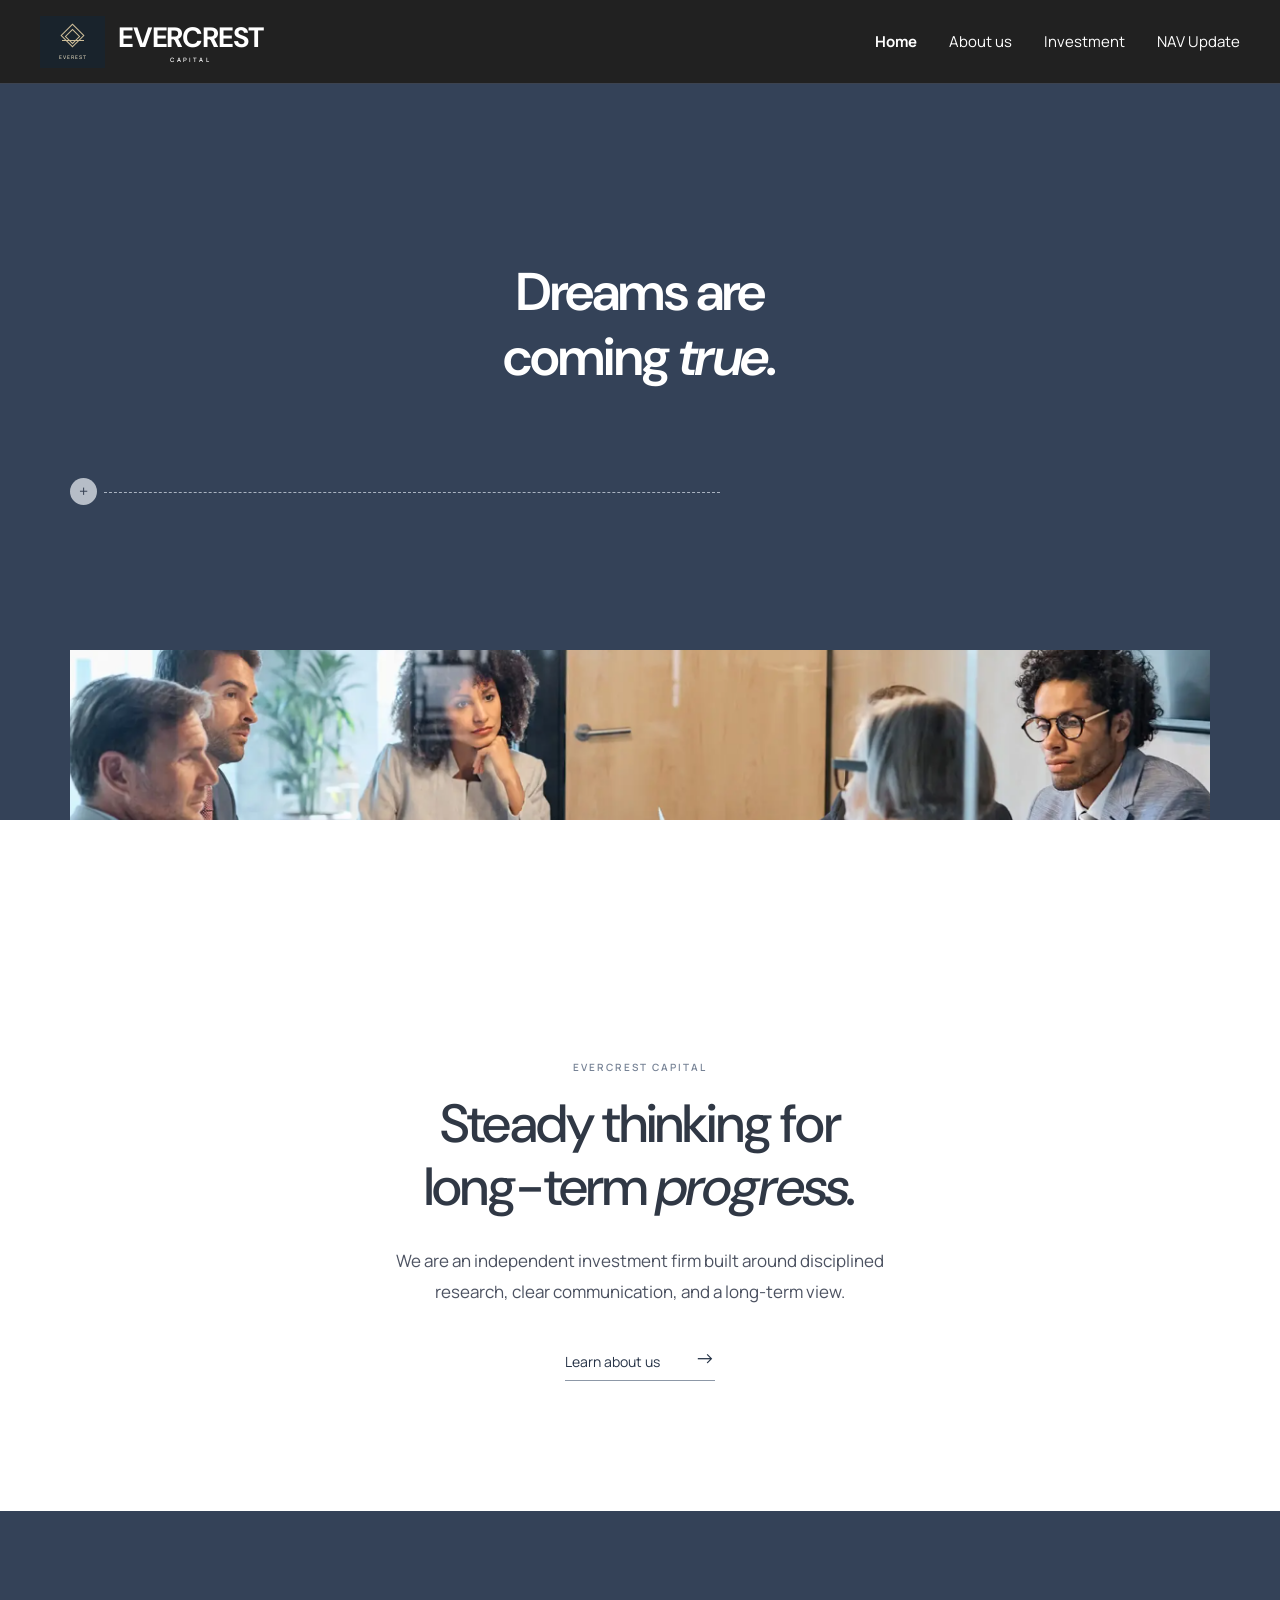
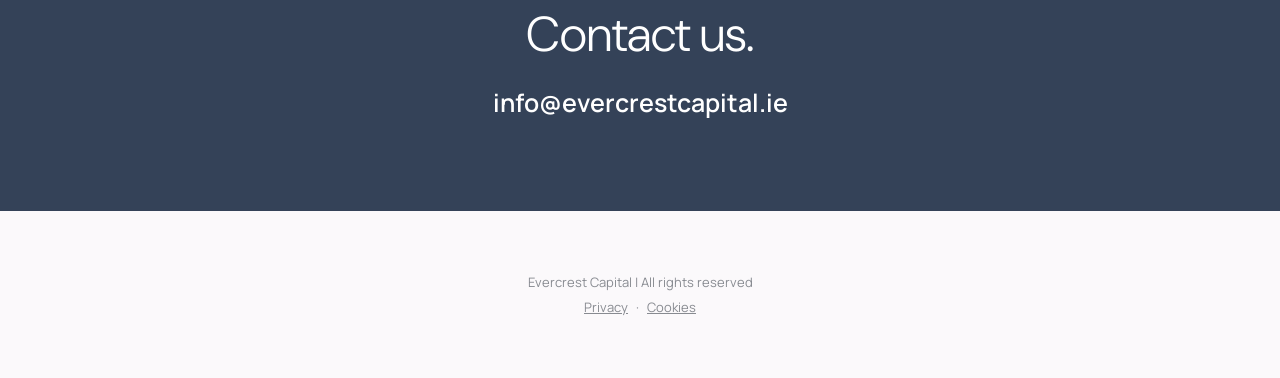
==== index.html @ 9e19ba8c "Add files via upload" ====
<!doctype html><html lang="en"><head><meta charset="utf-8"><meta name="viewport" content="width=device-width,initial-scale=1"><title>Evercrest Capital</title><link rel="preconnect" href="https://fonts.googleapis.com"><link rel="preconnect" href="https://fonts.gstatic.com" crossorigin><link href="https://fonts.googleapis.com/css2?family=DM+Sans:wght@400;500;600;700&family=Manrope:wght@300;400;500;600;700&display=swap" rel="stylesheet"><link rel="stylesheet" href="styles.css"></head><body class="home-page"><header class="site-header"><a class="wordmark" href="index.html" aria-label="Evercrest Capital home"><span class="mark"><i></i><b></b></span><span>EVERCREST<small>CAPITAL</small></span></a><button class="menu-button" aria-label="Open navigation" aria-expanded="false"><span></span><span></span></button><nav class="main-nav"><a class="active" href="index.html">Home</a><a href="about.html">About us</a><a href="investment.html">Investment</a><button type="button" class="nav-update">NAV Update</button></nav></header><main><section class="home-hero"><div class="hero-inner"><h1 class="reveal">Dreams are<br>coming <em>true.</em></h1><div class="signal reveal delay-1"><span>+</span><i></i></div><figure class="hero-image reveal delay-2"><img src="meeting-room.png" alt="Investment professionals meeting around a table"></figure></div></section><section class="intro section"><p class="eyebrow">EVERCREST CAPITAL</p><h2 class="reveal">Steady thinking for<br>long-term <em>progress.</em></h2><p class="lead reveal delay-1">We are an independent investment firm built around disciplined research, clear communication, and a long-term view.</p><a class="text-cta" href="about.html">Learn about us <span>→</span></a></section><section class="contact-band"><div class="reveal"><p>Contact us.</p><a href="mailto:info@evercrestcapital.ie">info@evercrestcapital.ie</a></div></section></main><footer><p>Evercrest Capital | All rights reserved</p><p><a href="#">Privacy</a><span>·</span><a href="#">Cookies</a></p></footer><script src="script.js"></script></body></html>
---- styles.css ----
:root{--ink:#202020;--navy:#344258;--paper:#fff;--copy:#4c5261}*{box-sizing:border-box}html{scroll-behavior:smooth}body{margin:0;background:#fff;color:var(--ink);font-family:Manrope,Arial,sans-serif}.site-header{height:84px;padding:0 40px;display:flex;align-items:center;justify-content:space-between;background:#212121;color:#fff;border-bottom:1px solid #3c4350}.site-header.light{background:#fff;color:#282b30;border:0}.wordmark{display:flex;align-items:center;gap:13px;color:inherit;text-decoration:none;font-family:'DM Sans',sans-serif;font-size:28px;font-weight:700;letter-spacing:-1.2px}.wordmark small{display:block;font:600 6px/7px Manrope,sans-serif;letter-spacing:2.2px;text-align:center;margin-top:1px}.mark{display:grid;place-items:center;width:65px;height:52px;background:#19232c;position:relative}.mark:before,.mark:after{content:'';position:absolute;border:1px solid #cdbd98;transform:rotate(45deg)}.mark:before{width:15px;height:15px;top:11px}.mark:after{width:9px;height:9px;top:15px}.mark i{position:absolute;top:24px;width:22px;height:1px;background:#cdbd98}.mark b{position:absolute;bottom:7px;color:#e5dbc0;font:500 5px Manrope;letter-spacing:1px}.mark b:after{content:'EVEREST'}.main-nav{display:flex;align-items:center;gap:32px}.main-nav a,.nav-update{font:400 15px Manrope,sans-serif;color:inherit;text-decoration:none;background:transparent;border:0;padding:6px 0;cursor:pointer}.main-nav a.active{font-weight:700}.menu-button{display:none}.home-hero{min-height:670px;background:var(--navy);color:#fff;overflow:hidden}.hero-inner{max-width:1200px;margin:auto;padding:175px 30px 0}.home-hero h1{max-width:620px;margin:0 auto 88px;text-align:center;font:600 clamp(45px,4.15vw,64px)/1.23 'DM Sans',sans-serif;letter-spacing:-1.8px}.signal{width:650px;max-width:100%;margin:0 0 145px}.signal span{display:inline-grid;place-items:center;width:27px;height:27px;border-radius:50%;background:#b6bdc7;color:#364052;font-size:16px}.signal i{width:calc(100% - 34px);margin-left:7px;display:inline-block;vertical-align:middle;border-top:1px dashed #a9b3c1}.hero-image{width:min(100%,1200px);height:320px;margin:0 auto -150px;overflow:hidden}.hero-image img{width:100%;height:100%;object-fit:cover;object-position:center 45%;display:block}.section{padding:240px 30px 130px;max-width:1000px;margin:auto;text-align:center}.eyebrow{font:600 10px Manrope,sans-serif;letter-spacing:2px;color:#768295;margin:0 0 19px}.intro h2{font:500 clamp(36px,4.2vw,58px)/1.17 'DM Sans',sans-serif;letter-spacing:-1.8px;margin:0;color:#303845}.lead{max-width:540px;margin:28px auto;color:var(--copy);font-size:17px;line-height:1.8}.text-cta{display:inline-flex;gap:35px;margin-top:16px;color:#253246;font-size:14px;text-decoration:none;border-bottom:1px solid #8d98a7;padding-bottom:9px}.text-cta span{font-size:20px;line-height:12px}.contact-band{background:var(--navy);min-height:300px;color:#fff;display:grid;place-items:center;text-align:center}.contact-band p{font:300 49px 'DM Sans',sans-serif;margin:0 0 19px}.contact-band a{color:#fff;font:600 25px Manrope;text-decoration:none}footer{padding:55px 20px;background:#fbf9fb;text-align:center;color:#888b91;font-size:13px}footer p{margin:7px}footer a{color:inherit}footer span{margin:0 8px}.page-main{min-height:655px;padding:35px 30px 130px}.page-intro{text-align:center;margin:0 auto 38px}.page-intro h1{margin:0;font:600 52px 'DM Sans',sans-serif;letter-spacing:-1.8px;color:#303237}.about-grid{max-width:1210px;margin:auto;display:grid;grid-template-columns:1fr 1fr;gap:39px;align-items:center}.lounge-art{height:358px;position:relative;overflow:hidden;background:linear-gradient(120deg,#edf0ed 0 31%,#fff 31% 59%,#e8dfd2 59%);box-shadow:inset 0 0 60px #d2c4af33}.lounge-art:before{content:'';position:absolute;width:160px;height:150px;border-radius:47% 47% 37% 37%;background:#a9a9a3;left:40%;bottom:15px;transform:rotate(-14deg);box-shadow:0 0 0 15px #c3bfaf}.lounge-art:after{content:'';position:absolute;width:94px;height:94px;border-radius:50%;background:#eee8dc;bottom:-25px;left:4%;box-shadow:18px -3px 0 #f8f7ef}.lounge-art span:first-child{position:absolute;width:4px;height:228px;background:#dbc7a8;right:20%;top:35px}.body-copy{font-size:17px;line-height:1.72;color:#515967}.body-copy p{margin:0 0 19px}.investment-main{padding-bottom:78px}.investment-copy{max-width:945px;margin:0 auto;color:#515967;font-size:17px;line-height:1.7}.investment-copy p{margin:0 0 20px}.investment-copy ul{padding:0 0 0 30px;margin:15px 0 20px;list-style:none}.investment-copy li{position:relative;margin:9px 0}.investment-copy li:before{content:'›';position:absolute;left:-27px;font-size:25px;top:-4px;color:#59667a}.reveal{opacity:0;transform:translateY(20px);transition:opacity .75s ease,transform .75s cubic-bezier(.2,.7,.2,1)}.reveal.visible{opacity:1;transform:none}.delay-1{transition-delay:.14s}.delay-2{transition-delay:.28s}@media(max-width:720px){.site-header{height:73px;padding:0 22px}.wordmark{font-size:21px}.wordmark small{font-size:5px}.mark{width:44px;height:43px}.main-nav{position:absolute;z-index:5;display:none;top:73px;left:0;right:0;padding:19px 22px;background:#212121;color:#fff;flex-direction:column;align-items:flex-start;gap:13px}.site-header.light .main-nav{background:#fff;color:#4c5360;box-shadow:0 8px 16px #0001}.main-nav.open{display:flex}.menu-button{display:block;border:0;background:transparent;width:32px;color:inherit}.menu-button span{display:block;width:22px;height:1px;background:currentColor;margin:6px}.home-hero{min-height:600px}.hero-inner{padding:115px 22px 0}.home-hero h1{margin-bottom:65px}.signal{margin-bottom:90px}.hero-image{height:210px;margin-bottom:-105px}.section{padding:165px 22px 85px}.contact-band{min-height:250px}.contact-band p{font-size:38px}.contact-band a{font-size:19px}.page-main{padding:65px 22px 80px}.page-intro h1{font-size:42px}.about-grid{grid-template-columns:1fr;gap:28px}.lounge-art{height:260px}.body-copy,.investment-copy{font-size:15px}.investment-copy ul{padding-left:27px}}
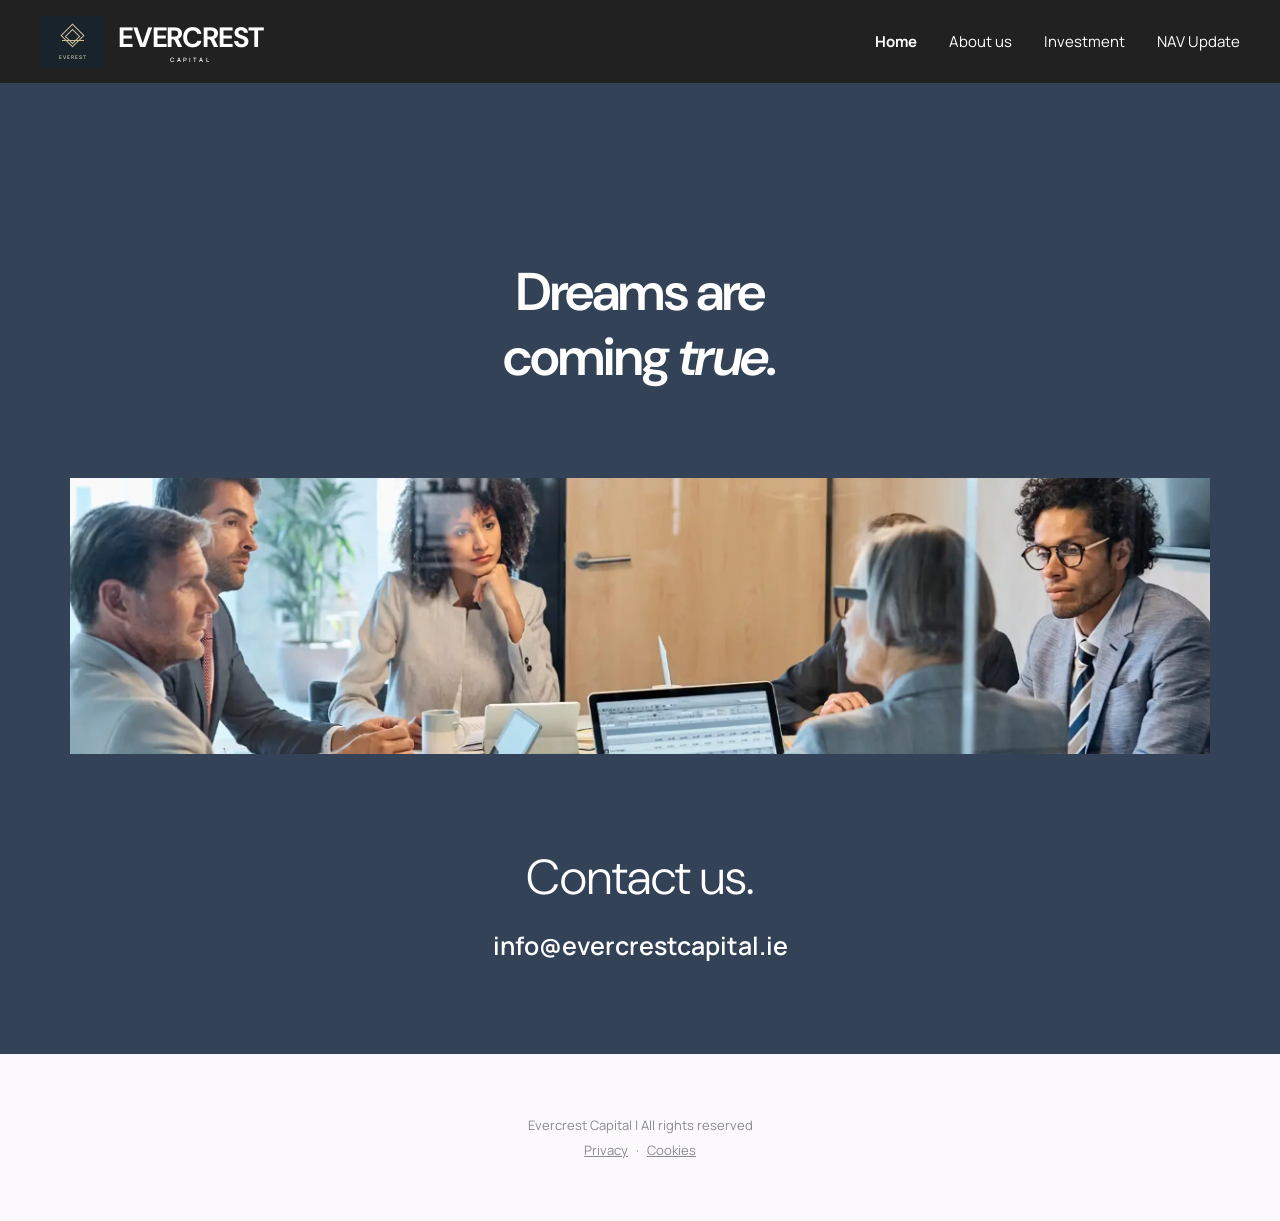
==== commit 6a4157f0: "Refine homepage layout and remove intro/signal section" ====
--- a/index.html
+++ b/index.html
@@ -1 +1 @@
-<!doctype html><html lang="en"><head><meta charset="utf-8"><meta name="viewport" content="width=device-width,initial-scale=1"><title>Evercrest Capital</title><link rel="preconnect" href="https://fonts.googleapis.com"><link rel="preconnect" href="https://fonts.gstatic.com" crossorigin><link href="https://fonts.googleapis.com/css2?family=DM+Sans:wght@400;500;600;700&family=Manrope:wght@300;400;500;600;700&display=swap" rel="stylesheet"><link rel="stylesheet" href="styles.css"></head><body class="home-page"><header class="site-header"><a class="wordmark" href="index.html" aria-label="Evercrest Capital home"><span class="mark"><i></i><b></b></span><span>EVERCREST<small>CAPITAL</small></span></a><button class="menu-button" aria-label="Open navigation" aria-expanded="false"><span></span><span></span></button><nav class="main-nav"><a class="active" href="index.html">Home</a><a href="about.html">About us</a><a href="investment.html">Investment</a><button type="button" class="nav-update">NAV Update</button></nav></header><main><section class="home-hero"><div class="hero-inner"><h1 class="reveal">Dreams are<br>coming <em>true.</em></h1><div class="signal reveal delay-1"><span>+</span><i></i></div><figure class="hero-image reveal delay-2"><img src="meeting-room.png" alt="Investment professionals meeting around a table"></figure></div></section><section class="intro section"><p class="eyebrow">EVERCREST CAPITAL</p><h2 class="reveal">Steady thinking for<br>long-term <em>progress.</em></h2><p class="lead reveal delay-1">We are an independent investment firm built around disciplined research, clear communication, and a long-term view.</p><a class="text-cta" href="about.html">Learn about us <span>→</span></a></section><section class="contact-band"><div class="reveal"><p>Contact us.</p><a href="mailto:info@evercrestcapital.ie">info@evercrestcapital.ie</a></div></section></main><footer><p>Evercrest Capital | All rights reserved</p><p><a href="#">Privacy</a><span>·</span><a href="#">Cookies</a></p></footer><script src="script.js"></script></body></html>
+<!doctype html><html lang="en"><head><meta charset="utf-8"><meta name="viewport" content="width=device-width,initial-scale=1"><title>Evercrest Capital</title><link rel="preconnect" href="https://fonts.googleapis.com"><link rel="preconnect" href="https://fonts.gstatic.com" crossorigin><link href="https://fonts.googleapis.com/css2?family=DM+Sans:wght@400;500;600;700&family=Manrope:wght@300;400;500;600;700&display=swap" rel="stylesheet"><link rel="stylesheet" href="styles.css"></head><body class="home-page"><header class="site-header"><a class="wordmark" href="index.html" aria-label="Evercrest Capital home"><span class="mark"><i></i><b></b></span><span>EVERCREST<small>CAPITAL</small></span></a><button class="menu-button" aria-label="Open navigation" aria-expanded="false"><span></span><span></span></button><nav class="main-nav"><a class="active" href="index.html">Home</a><a href="about.html">About us</a><a href="investment.html">Investment</a><button type="button" class="nav-update">NAV Update</button></nav></header><main><section class="home-hero"><div class="hero-inner"><h1 class="reveal">Dreams are<br>coming <em>true.</em></h1><figure class="hero-image reveal delay-1"><img src="meeting-room.png" alt="Investment professionals meeting around a table"></figure></div></section><section class="contact-band"><div class="reveal"><p>Contact us.</p><a href="mailto:info@evercrestcapital.ie">info@evercrestcapital.ie</a></div></section></main><footer><p>Evercrest Capital | All rights reserved</p><p><a href="#">Privacy</a><span>·</span><a href="#">Cookies</a></p></footer><script src="script.js"></script></body></html>
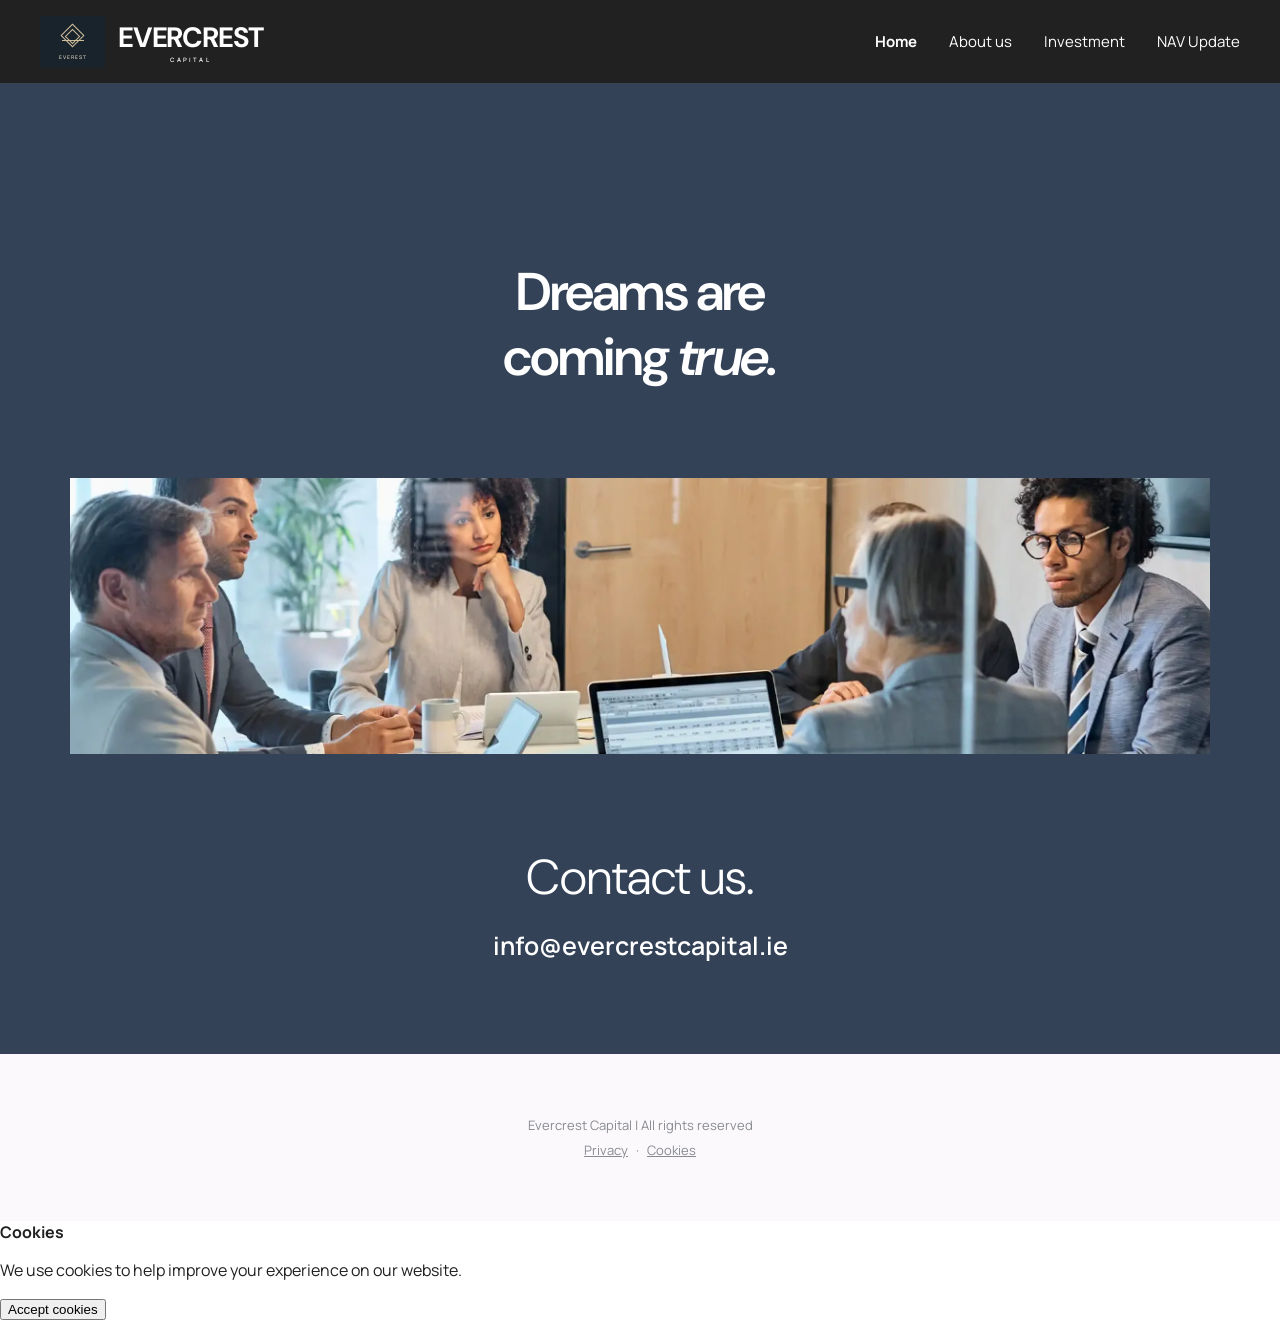
==== commit 313f6d5e: "Add cookie consent banner to homepage" ====
--- a/index.html
+++ b/index.html
@@ -1 +1 @@
-<!doctype html><html lang="en"><head><meta charset="utf-8"><meta name="viewport" content="width=device-width,initial-scale=1"><title>Evercrest Capital</title><link rel="preconnect" href="https://fonts.googleapis.com"><link rel="preconnect" href="https://fonts.gstatic.com" crossorigin><link href="https://fonts.googleapis.com/css2?family=DM+Sans:wght@400;500;600;700&family=Manrope:wght@300;400;500;600;700&display=swap" rel="stylesheet"><link rel="stylesheet" href="styles.css"></head><body class="home-page"><header class="site-header"><a class="wordmark" href="index.html" aria-label="Evercrest Capital home"><span class="mark"><i></i><b></b></span><span>EVERCREST<small>CAPITAL</small></span></a><button class="menu-button" aria-label="Open navigation" aria-expanded="false"><span></span><span></span></button><nav class="main-nav"><a class="active" href="index.html">Home</a><a href="about.html">About us</a><a href="investment.html">Investment</a><button type="button" class="nav-update">NAV Update</button></nav></header><main><section class="home-hero"><div class="hero-inner"><h1 class="reveal">Dreams are<br>coming <em>true.</em></h1><figure class="hero-image reveal delay-1"><img src="meeting-room.png" alt="Investment professionals meeting around a table"></figure></div></section><section class="contact-band"><div class="reveal"><p>Contact us.</p><a href="mailto:info@evercrestcapital.ie">info@evercrestcapital.ie</a></div></section></main><footer><p>Evercrest Capital | All rights reserved</p><p><a href="#">Privacy</a><span>·</span><a href="#">Cookies</a></p></footer><script src="script.js"></script></body></html>
+<!doctype html><html lang="en"><head><meta charset="utf-8"><meta name="viewport" content="width=device-width,initial-scale=1"><title>Evercrest Capital</title><link rel="preconnect" href="https://fonts.googleapis.com"><link rel="preconnect" href="https://fonts.gstatic.com" crossorigin><link href="https://fonts.googleapis.com/css2?family=DM+Sans:wght@400;500;600;700&family=Manrope:wght@300;400;500;600;700&display=swap" rel="stylesheet"><link rel="stylesheet" href="styles.css"></head><body class="home-page"><header class="site-header"><a class="wordmark" href="index.html" aria-label="Evercrest Capital home"><span class="mark"><i></i><b></b></span><span>EVERCREST<small>CAPITAL</small></span></a><button class="menu-button" aria-label="Open navigation" aria-expanded="false"><span></span><span></span></button><nav class="main-nav"><a class="active" href="index.html">Home</a><a href="about.html">About us</a><a href="investment.html">Investment</a><button type="button" class="nav-update">NAV Update</button></nav></header><main><section class="home-hero"><div class="hero-inner"><h1 class="reveal">Dreams are<br>coming <em>true.</em></h1><figure class="hero-image reveal delay-1"><img src="meeting-room.png" alt="Investment professionals meeting around a table"></figure></div></section><section class="contact-band"><div class="reveal"><p>Contact us.</p><a href="mailto:info@evercrestcapital.ie">info@evercrestcapital.ie</a></div></section></main><footer><p>Evercrest Capital | All rights reserved</p><p><a href="#">Privacy</a><span>·</span><a href="#">Cookies</a></p></footer><div class="cookie-banner" id="cookieBanner" role="dialog" aria-label="Cookie notice"><div><strong>Cookies</strong><p>We use cookies to help improve your experience on our website.</p></div><button id="acceptCookies" type="button">Accept cookies</button></div><script src="script.js"></script></body></html>
--- a/styles.css
+++ b/styles.css
@@ -1 +1 @@
-:root{--ink:#202020;--navy:#344258;--paper:#fff;--copy:#4c5261}*{box-sizing:border-box}html{scroll-behavior:smooth}body{margin:0;background:#fff;color:var(--ink);font-family:Manrope,Arial,sans-serif}.site-header{height:84px;padding:0 40px;display:flex;align-items:center;justify-content:space-between;background:#212121;color:#fff;border-bottom:1px solid #3c4350}.site-header.light{background:#fff;color:#282b30;border:0}.wordmark{display:flex;align-items:center;gap:13px;color:inherit;text-decoration:none;font-family:'DM Sans',sans-serif;font-size:28px;font-weight:700;letter-spacing:-1.2px}.wordmark small{display:block;font:600 6px/7px Manrope,sans-serif;letter-spacing:2.2px;text-align:center;margin-top:1px}.mark{display:grid;place-items:center;width:65px;height:52px;background:#19232c;position:relative}.mark:before,.mark:after{content:'';position:absolute;border:1px solid #cdbd98;transform:rotate(45deg)}.mark:before{width:15px;height:15px;top:11px}.mark:after{width:9px;height:9px;top:15px}.mark i{position:absolute;top:24px;width:22px;height:1px;background:#cdbd98}.mark b{position:absolute;bottom:7px;color:#e5dbc0;font:500 5px Manrope;letter-spacing:1px}.mark b:after{content:'EVEREST'}.main-nav{display:flex;align-items:center;gap:32px}.main-nav a,.nav-update{font:400 15px Manrope,sans-serif;color:inherit;text-decoration:none;background:transparent;border:0;padding:6px 0;cursor:pointer}.main-nav a.active{font-weight:700}.menu-button{display:none}.home-hero{min-height:670px;background:var(--navy);color:#fff;overflow:hidden}.hero-inner{max-width:1200px;margin:auto;padding:175px 30px 0}.home-hero h1{max-width:620px;margin:0 auto 88px;text-align:center;font:600 clamp(45px,4.15vw,64px)/1.23 'DM Sans',sans-serif;letter-spacing:-1.8px}.signal{width:650px;max-width:100%;margin:0 0 145px}.signal span{display:inline-grid;place-items:center;width:27px;height:27px;border-radius:50%;background:#b6bdc7;color:#364052;font-size:16px}.signal i{width:calc(100% - 34px);margin-left:7px;display:inline-block;vertical-align:middle;border-top:1px dashed #a9b3c1}.hero-image{width:min(100%,1200px);height:320px;margin:0 auto -150px;overflow:hidden}.hero-image img{width:100%;height:100%;object-fit:cover;object-position:center 45%;display:block}.section{padding:240px 30px 130px;max-width:1000px;margin:auto;text-align:center}.eyebrow{font:600 10px Manrope,sans-serif;letter-spacing:2px;color:#768295;margin:0 0 19px}.intro h2{font:500 clamp(36px,4.2vw,58px)/1.17 'DM Sans',sans-serif;letter-spacing:-1.8px;margin:0;color:#303845}.lead{max-width:540px;margin:28px auto;color:var(--copy);font-size:17px;line-height:1.8}.text-cta{display:inline-flex;gap:35px;margin-top:16px;color:#253246;font-size:14px;text-decoration:none;border-bottom:1px solid #8d98a7;padding-bottom:9px}.text-cta span{font-size:20px;line-height:12px}.contact-band{background:var(--navy);min-height:300px;color:#fff;display:grid;place-items:center;text-align:center}.contact-band p{font:300 49px 'DM Sans',sans-serif;margin:0 0 19px}.contact-band a{color:#fff;font:600 25px Manrope;text-decoration:none}footer{padding:55px 20px;background:#fbf9fb;text-align:center;color:#888b91;font-size:13px}footer p{margin:7px}footer a{color:inherit}footer span{margin:0 8px}.page-main{min-height:655px;padding:35px 30px 130px}.page-intro{text-align:center;margin:0 auto 38px}.page-intro h1{margin:0;font:600 52px 'DM Sans',sans-serif;letter-spacing:-1.8px;color:#303237}.about-grid{max-width:1210px;margin:auto;display:grid;grid-template-columns:1fr 1fr;gap:39px;align-items:center}.lounge-art{height:358px;position:relative;overflow:hidden;background:linear-gradient(120deg,#edf0ed 0 31%,#fff 31% 59%,#e8dfd2 59%);box-shadow:inset 0 0 60px #d2c4af33}.lounge-art:before{content:'';position:absolute;width:160px;height:150px;border-radius:47% 47% 37% 37%;background:#a9a9a3;left:40%;bottom:15px;transform:rotate(-14deg);box-shadow:0 0 0 15px #c3bfaf}.lounge-art:after{content:'';position:absolute;width:94px;height:94px;border-radius:50%;background:#eee8dc;bottom:-25px;left:4%;box-shadow:18px -3px 0 #f8f7ef}.lounge-art span:first-child{position:absolute;width:4px;height:228px;background:#dbc7a8;right:20%;top:35px}.body-copy{font-size:17px;line-height:1.72;color:#515967}.body-copy p{margin:0 0 19px}.investment-main{padding-bottom:78px}.investment-copy{max-width:945px;margin:0 auto;color:#515967;font-size:17px;line-height:1.7}.investment-copy p{margin:0 0 20px}.investment-copy ul{padding:0 0 0 30px;margin:15px 0 20px;list-style:none}.investment-copy li{position:relative;margin:9px 0}.investment-copy li:before{content:'›';position:absolute;left:-27px;font-size:25px;top:-4px;color:#59667a}.reveal{opacity:0;transform:translateY(20px);transition:opacity .75s ease,transform .75s cubic-bezier(.2,.7,.2,1)}.reveal.visible{opacity:1;transform:none}.delay-1{transition-delay:.14s}.delay-2{transition-delay:.28s}@media(max-width:720px){.site-header{height:73px;padding:0 22px}.wordmark{font-size:21px}.wordmark small{font-size:5px}.mark{width:44px;height:43px}.main-nav{position:absolute;z-index:5;display:none;top:73px;left:0;right:0;padding:19px 22px;background:#212121;color:#fff;flex-direction:column;align-items:flex-start;gap:13px}.site-header.light .main-nav{background:#fff;color:#4c5360;box-shadow:0 8px 16px #0001}.main-nav.open{display:flex}.menu-button{display:block;border:0;background:transparent;width:32px;color:inherit}.menu-button span{display:block;width:22px;height:1px;background:currentColor;margin:6px}.home-hero{min-height:600px}.hero-inner{padding:115px 22px 0}.home-hero h1{margin-bottom:65px}.signal{margin-bottom:90px}.hero-image{height:210px;margin-bottom:-105px}.section{padding:165px 22px 85px}.contact-band{min-height:250px}.contact-band p{font-size:38px}.contact-band a{font-size:19px}.page-main{padding:65px 22px 80px}.page-intro h1{font-size:42px}.about-grid{grid-template-columns:1fr;gap:28px}.lounge-art{height:260px}.body-copy,.investment-copy{font-size:15px}.investment-copy ul{padding-left:27px}}
+:root{--ink:#202020;--navy:#344258;--paper:#fff;--copy:#4c5261}*{box-sizing:border-box}html{scroll-behavior:smooth}body{margin:0;background:#fff;color:var(--ink);font-family:Manrope,Arial,sans-serif}.site-header{height:84px;padding:0 40px;display:flex;align-items:center;justify-content:space-between;background:#212121;color:#fff;border-bottom:1px solid #3c4350}.site-header.light{background:#fff;color:#282b30;border:0}.wordmark{display:flex;align-items:center;gap:13px;color:inherit;text-decoration:none;font-family:'DM Sans',sans-serif;font-size:28px;font-weight:700;letter-spacing:-1.2px}.wordmark small{display:block;font:600 6px/7px Manrope,sans-serif;letter-spacing:2.2px;text-align:center;margin-top:1px}.mark{display:grid;place-items:center;width:65px;height:52px;background:#19232c;position:relative}.mark:before,.mark:after{content:'';position:absolute;border:1px solid #cdbd98;transform:rotate(45deg)}.mark:before{width:15px;height:15px;top:11px}.mark:after{width:9px;height:9px;top:15px}.mark i{position:absolute;top:24px;width:22px;height:1px;background:#cdbd98}.mark b{position:absolute;bottom:7px;color:#e5dbc0;font:500 5px Manrope;letter-spacing:1px}.mark b:after{content:'EVEREST'}.main-nav{display:flex;align-items:center;gap:32px}.main-nav a,.nav-update{font:400 15px Manrope,sans-serif;color:inherit;text-decoration:none;background:transparent;border:0;padding:6px 0;cursor:pointer}.main-nav a.active{font-weight:700}.menu-button{display:none}.home-hero{min-height:670px;background:var(--navy);color:#fff;overflow:hidden}.hero-inner{max-width:1200px;margin:auto;padding:175px 30px 0}.home-hero h1{max-width:620px;margin:0 auto 88px;text-align:center;font:600 clamp(45px,4.15vw,64px)/1.23 'DM Sans',sans-serif;letter-spacing:-1.8px}.hero-image{width:min(100%,1200px);height:320px;margin:0 auto -150px;overflow:hidden}.hero-image img{width:100%;height:100%;object-fit:cover;object-position:center center;display:block}.contact-band{background:var(--navy);min-height:300px;color:#fff;display:grid;place-items:center;text-align:center}.contact-band p{font:300 49px 'DM Sans',sans-serif;margin:0 0 19px}.contact-band a{color:#fff;font:600 25px Manrope;text-decoration:none}footer{padding:55px 20px;background:#fbf9fb;text-align:center;color:#888b91;font-size:13px}footer p{margin:7px}footer a{color:inherit}footer span{margin:0 8px}.page-main{min-height:655px;padding:35px 30px 130px}.page-intro{text-align:center;margin:0 auto 38px}.page-intro h1{margin:0;font:600 52px 'DM Sans',sans-serif;letter-spacing:-1.8px;color:#303237}.about-grid{max-width:1210px;margin:auto;display:grid;grid-template-columns:1fr 1fr;gap:39px;align-items:center}.lounge-art{height:358px;position:relative;overflow:hidden;background:#eee;box-shadow:inset 0 0 60px #00000010}.lounge-art img{width:100%;height:100%;object-fit:cover;object-position:center;display:block}.body-copy{font-size:17px;line-height:1.72;color:#515967}.body-copy p{margin:0 0 19px}.investment-main{padding-bottom:78px}.investment-copy{max-width:945px;margin:0 auto;color:#515967;font-size:17px;line-height:1.7}.investment-copy p{margin:0 0 20px}.investment-copy ul{padding:0 0 0 30px;margin:15px 0 20px;list-style:none}.investment-copy li{position:relative;margin:9px 0}.investment-copy li:before{content:'›';position:absolute;left:-27px;font-size:25px;top:-4px;color:#59667a}.reveal{opacity:0;transform:translateY(20px);transition:opacity .75s ease,transform .75s cubic-bezier(.2,.7,.2,1)}.reveal.visible{opacity:1;transform:none}.delay-1{transition-delay:.14s}.delay-2{transition-delay:.28s}@media(max-width:720px){.site-header{height:73px;padding:0 22px}.wordmark{font-size:21px}.wordmark small{font-size:5px}.mark{width:44px;height:43px}.main-nav{position:absolute;z-index:5;display:none;top:73px;left:0;right:0;padding:19px 22px;background:#212121;color:#fff;flex-direction:column;align-items:flex-start;gap:13px}.site-header.light .main-nav{background:#fff;color:#4c5360;box-shadow:0 8px 16px #0001}.main-nav.open{display:flex}.menu-button{display:block;border:0;background:transparent;width:32px;color:inherit}.menu-button span{display:block;width:22px;height:1px;background:currentColor;margin:6px}.home-hero{min-height:600px}.hero-inner{padding:115px 22px 0}.home-hero h1{margin-bottom:65px}.hero-image{height:260px;margin-bottom:-130px;width:100%}.section{padding:165px 22px 85px}.contact-band{min-height:250px}.contact-band p{font-size:38px}.contact-band a{font-size:19px}.page-main{padding:65px 22px 80px}.page-intro h1{font-size:42px}.about-grid{grid-template-columns:1fr;gap:28px}.lounge-art{height:260px}.body-copy,.investment-copy{font-size:15px}.investment-copy ul{padding-left:27px}}
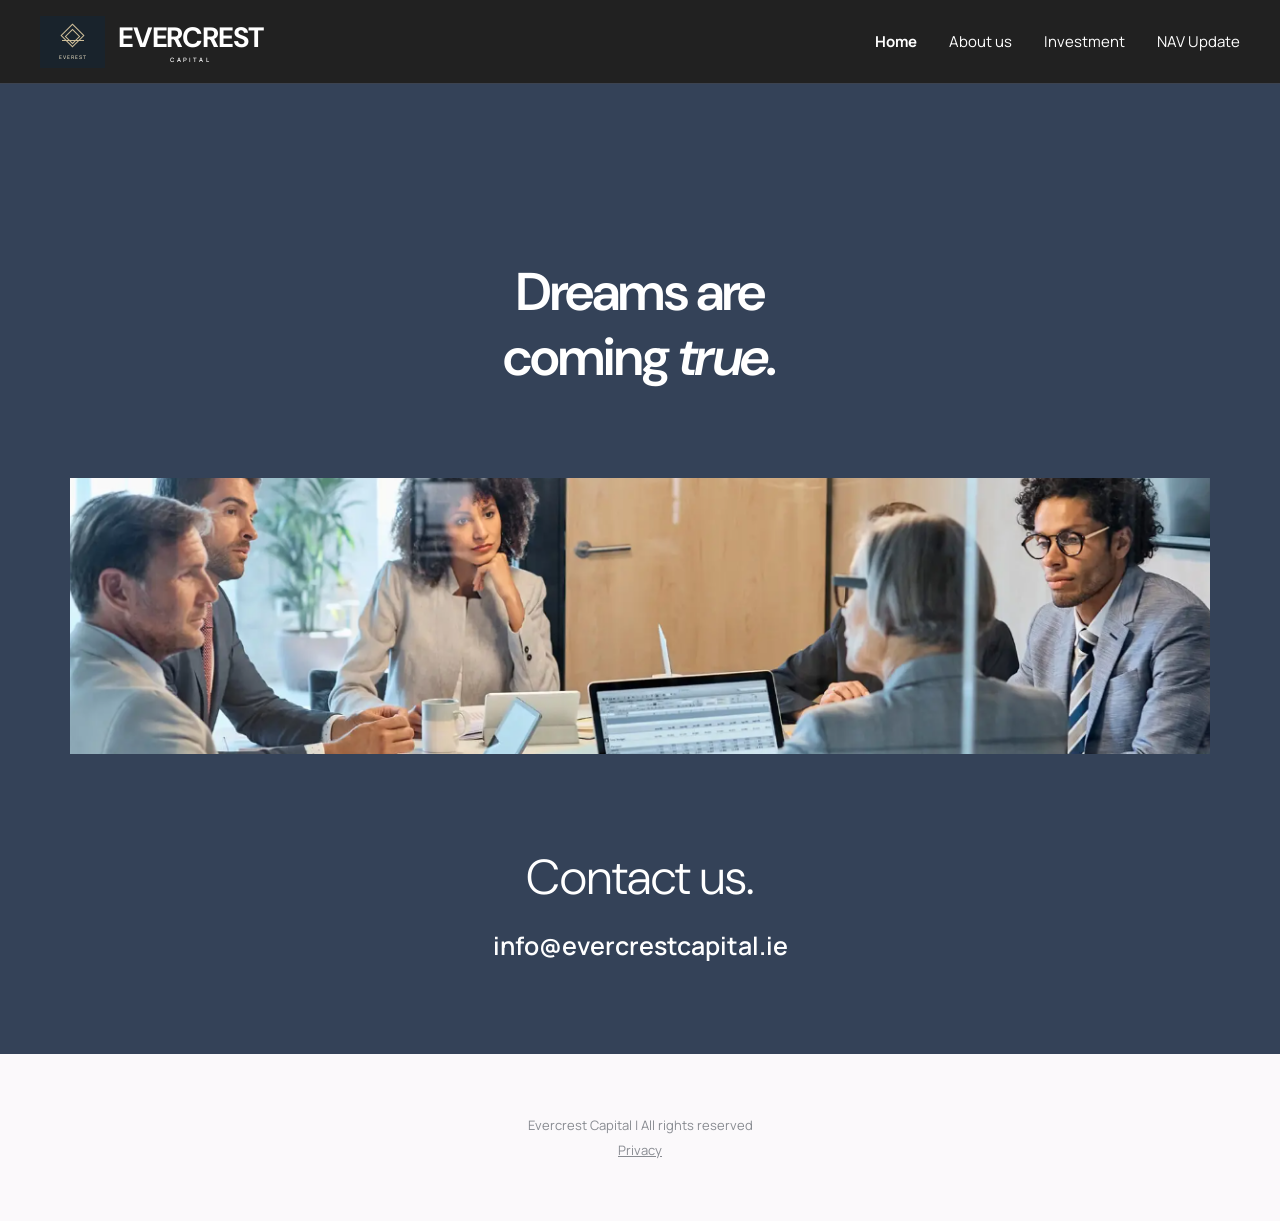
==== commit a2d39d53: "Remove unnecessary cookie banner and cookie footer link" ====
--- a/index.html
+++ b/index.html
@@ -1 +1 @@
-<!doctype html><html lang="en"><head><meta charset="utf-8"><meta name="viewport" content="width=device-width,initial-scale=1"><title>Evercrest Capital</title><link rel="preconnect" href="https://fonts.googleapis.com"><link rel="preconnect" href="https://fonts.gstatic.com" crossorigin><link href="https://fonts.googleapis.com/css2?family=DM+Sans:wght@400;500;600;700&family=Manrope:wght@300;400;500;600;700&display=swap" rel="stylesheet"><link rel="stylesheet" href="styles.css"></head><body class="home-page"><header class="site-header"><a class="wordmark" href="index.html" aria-label="Evercrest Capital home"><span class="mark"><i></i><b></b></span><span>EVERCREST<small>CAPITAL</small></span></a><button class="menu-button" aria-label="Open navigation" aria-expanded="false"><span></span><span></span></button><nav class="main-nav"><a class="active" href="index.html">Home</a><a href="about.html">About us</a><a href="investment.html">Investment</a><button type="button" class="nav-update">NAV Update</button></nav></header><main><section class="home-hero"><div class="hero-inner"><h1 class="reveal">Dreams are<br>coming <em>true.</em></h1><figure class="hero-image reveal delay-1"><img src="meeting-room.png" alt="Investment professionals meeting around a table"></figure></div></section><section class="contact-band"><div class="reveal"><p>Contact us.</p><a href="mailto:info@evercrestcapital.ie">info@evercrestcapital.ie</a></div></section></main><footer><p>Evercrest Capital | All rights reserved</p><p><a href="#">Privacy</a><span>·</span><a href="#">Cookies</a></p></footer><div class="cookie-banner" id="cookieBanner" role="dialog" aria-label="Cookie notice"><div><strong>Cookies</strong><p>We use cookies to help improve your experience on our website.</p></div><button id="acceptCookies" type="button">Accept cookies</button></div><script src="script.js"></script></body></html>
+<!doctype html><html lang="en"><head><meta charset="utf-8"><meta name="viewport" content="width=device-width,initial-scale=1"><title>Evercrest Capital</title><link rel="preconnect" href="https://fonts.googleapis.com"><link rel="preconnect" href="https://fonts.gstatic.com" crossorigin><link href="https://fonts.googleapis.com/css2?family=DM+Sans:wght@400;500;600;700&family=Manrope:wght@300;400;500;600;700&display=swap" rel="stylesheet"><link rel="stylesheet" href="styles.css"></head><body class="home-page"><header class="site-header"><a class="wordmark" href="index.html" aria-label="Evercrest Capital home"><span class="mark"><i></i><b></b></span><span>EVERCREST<small>CAPITAL</small></span></a><button class="menu-button" aria-label="Open navigation" aria-expanded="false"><span></span><span></span></button><nav class="main-nav"><a class="active" href="index.html">Home</a><a href="about.html">About us</a><a href="investment.html">Investment</a><button type="button" class="nav-update">NAV Update</button></nav></header><main><section class="home-hero"><div class="hero-inner"><h1 class="reveal">Dreams are<br>coming <em>true.</em></h1><figure class="hero-image reveal delay-1"><img src="meeting-room.png" alt="Investment professionals meeting around a table"></figure></div></section><section class="contact-band"><div class="reveal"><p>Contact us.</p><a href="mailto:info@evercrestcapital.ie">info@evercrestcapital.ie</a></div></section></main><footer><p>Evercrest Capital | All rights reserved</p><p><a href="#">Privacy</a></p></footer><script src="script.js"></script></body></html>
--- a/styles.css
+++ b/styles.css
@@ -1 +1 @@
-:root{--ink:#202020;--navy:#344258;--paper:#fff;--copy:#4c5261}*{box-sizing:border-box}html{scroll-behavior:smooth}body{margin:0;background:#fff;color:var(--ink);font-family:Manrope,Arial,sans-serif}.site-header{height:84px;padding:0 40px;display:flex;align-items:center;justify-content:space-between;background:#212121;color:#fff;border-bottom:1px solid #3c4350}.site-header.light{background:#fff;color:#282b30;border:0}.wordmark{display:flex;align-items:center;gap:13px;color:inherit;text-decoration:none;font-family:'DM Sans',sans-serif;font-size:28px;font-weight:700;letter-spacing:-1.2px}.wordmark small{display:block;font:600 6px/7px Manrope,sans-serif;letter-spacing:2.2px;text-align:center;margin-top:1px}.mark{display:grid;place-items:center;width:65px;height:52px;background:#19232c;position:relative}.mark:before,.mark:after{content:'';position:absolute;border:1px solid #cdbd98;transform:rotate(45deg)}.mark:before{width:15px;height:15px;top:11px}.mark:after{width:9px;height:9px;top:15px}.mark i{position:absolute;top:24px;width:22px;height:1px;background:#cdbd98}.mark b{position:absolute;bottom:7px;color:#e5dbc0;font:500 5px Manrope;letter-spacing:1px}.mark b:after{content:'EVEREST'}.main-nav{display:flex;align-items:center;gap:32px}.main-nav a,.nav-update{font:400 15px Manrope,sans-serif;color:inherit;text-decoration:none;background:transparent;border:0;padding:6px 0;cursor:pointer}.main-nav a.active{font-weight:700}.menu-button{display:none}.home-hero{min-height:670px;background:var(--navy);color:#fff;overflow:hidden}.hero-inner{max-width:1200px;margin:auto;padding:175px 30px 0}.home-hero h1{max-width:620px;margin:0 auto 88px;text-align:center;font:600 clamp(45px,4.15vw,64px)/1.23 'DM Sans',sans-serif;letter-spacing:-1.8px}.hero-image{width:min(100%,1200px);height:320px;margin:0 auto -150px;overflow:hidden}.hero-image img{width:100%;height:100%;object-fit:cover;object-position:center center;display:block}.contact-band{background:var(--navy);min-height:300px;color:#fff;display:grid;place-items:center;text-align:center}.contact-band p{font:300 49px 'DM Sans',sans-serif;margin:0 0 19px}.contact-band a{color:#fff;font:600 25px Manrope;text-decoration:none}footer{padding:55px 20px;background:#fbf9fb;text-align:center;color:#888b91;font-size:13px}footer p{margin:7px}footer a{color:inherit}footer span{margin:0 8px}.page-main{min-height:655px;padding:35px 30px 130px}.page-intro{text-align:center;margin:0 auto 38px}.page-intro h1{margin:0;font:600 52px 'DM Sans',sans-serif;letter-spacing:-1.8px;color:#303237}.about-grid{max-width:1210px;margin:auto;display:grid;grid-template-columns:1fr 1fr;gap:39px;align-items:center}.lounge-art{height:358px;position:relative;overflow:hidden;background:#eee;box-shadow:inset 0 0 60px #00000010}.lounge-art img{width:100%;height:100%;object-fit:cover;object-position:center;display:block}.body-copy{font-size:17px;line-height:1.72;color:#515967}.body-copy p{margin:0 0 19px}.investment-main{padding-bottom:78px}.investment-copy{max-width:945px;margin:0 auto;color:#515967;font-size:17px;line-height:1.7}.investment-copy p{margin:0 0 20px}.investment-copy ul{padding:0 0 0 30px;margin:15px 0 20px;list-style:none}.investment-copy li{position:relative;margin:9px 0}.investment-copy li:before{content:'›';position:absolute;left:-27px;font-size:25px;top:-4px;color:#59667a}.reveal{opacity:0;transform:translateY(20px);transition:opacity .75s ease,transform .75s cubic-bezier(.2,.7,.2,1)}.reveal.visible{opacity:1;transform:none}.delay-1{transition-delay:.14s}.delay-2{transition-delay:.28s}@media(max-width:720px){.site-header{height:73px;padding:0 22px}.wordmark{font-size:21px}.wordmark small{font-size:5px}.mark{width:44px;height:43px}.main-nav{position:absolute;z-index:5;display:none;top:73px;left:0;right:0;padding:19px 22px;background:#212121;color:#fff;flex-direction:column;align-items:flex-start;gap:13px}.site-header.light .main-nav{background:#fff;color:#4c5360;box-shadow:0 8px 16px #0001}.main-nav.open{display:flex}.menu-button{display:block;border:0;background:transparent;width:32px;color:inherit}.menu-button span{display:block;width:22px;height:1px;background:currentColor;margin:6px}.home-hero{min-height:600px}.hero-inner{padding:115px 22px 0}.home-hero h1{margin-bottom:65px}.hero-image{height:260px;margin-bottom:-130px;width:100%}.section{padding:165px 22px 85px}.contact-band{min-height:250px}.contact-band p{font-size:38px}.contact-band a{font-size:19px}.page-main{padding:65px 22px 80px}.page-intro h1{font-size:42px}.about-grid{grid-template-columns:1fr;gap:28px}.lounge-art{height:260px}.body-copy,.investment-copy{font-size:15px}.investment-copy ul{padding-left:27px}}
+:root{--ink:#202020;--navy:#344258;--paper:#fff;--copy:#4c5261}*{box-sizing:border-box}html{scroll-behavior:smooth}body{margin:0;background:#fff;color:var(--ink);font-family:Manrope,Arial,sans-serif}.site-header{height:84px;padding:0 40px;display:flex;align-items:center;justify-content:space-between;background:#212121;color:#fff;border-bottom:1px solid #3c4350}.site-header.light{background:#fff;color:#282b30;border:0}.wordmark{display:flex;align-items:center;gap:13px;color:inherit;text-decoration:none;font-family:'DM Sans',sans-serif;font-size:28px;font-weight:700;letter-spacing:-1.2px}.wordmark small{display:block;font:600 6px/7px Manrope,sans-serif;letter-spacing:2.2px;text-align:center;margin-top:1px}.mark{display:grid;place-items:center;width:65px;height:52px;background:#19232c;position:relative}.mark:before,.mark:after{content:'';position:absolute;border:1px solid #cdbd98;transform:rotate(45deg)}.mark:before{width:15px;height:15px;top:11px}.mark:after{width:9px;height:9px;top:15px}.mark i{position:absolute;top:24px;width:22px;height:1px;background:#cdbd98}.mark b{position:absolute;bottom:7px;color:#e5dbc0;font:500 5px Manrope;letter-spacing:1px}.mark b:after{content:'EVEREST'}.main-nav{display:flex;align-items:center;gap:32px}.main-nav a,.nav-update{font:400 15px Manrope,sans-serif;color:inherit;text-decoration:none;background:transparent;border:0;padding:6px 0;cursor:pointer}.main-nav a.active{font-weight:700}.menu-button{display:none}.home-hero{min-height:670px;background:var(--navy);color:#fff;overflow:hidden}.hero-inner{max-width:1200px;margin:auto;padding:175px 30px 0}.home-hero h1{max-width:620px;margin:0 auto 88px;text-align:center;font:600 clamp(45px,4.15vw,64px)/1.23 'DM Sans',sans-serif;letter-spacing:-1.8px}.hero-image{width:min(100%,1200px);height:320px;margin:0 auto -150px;overflow:hidden}.hero-image img{width:100%;height:100%;object-fit:cover;object-position:center center;display:block}.contact-band{background:var(--navy);min-height:300px;color:#fff;display:grid;place-items:center;text-align:center}.contact-band p{font:300 49px 'DM Sans',sans-serif;margin:0 0 19px}.contact-band a{color:#fff;font:600 25px Manrope;text-decoration:none}footer{padding:55px 20px;background:#fbf9fb;text-align:center;color:#888b91;font-size:13px}footer p{margin:7px}footer a{color:inherit}footer span{margin:0 8px}.page-main{min-height:655px;padding:35px 30px 130px}.page-intro{text-align:center;margin:0 auto 38px}.page-intro h1{margin:0;font:600 52px 'DM Sans',sans-serif;letter-spacing:-1.8px;color:#303237}.about-grid{max-width:1210px;margin:auto;display:grid;grid-template-columns:1fr 1fr;gap:39px;align-items:center}.lounge-art{height:358px;position:relative;overflow:hidden;background:#eee;box-shadow:inset 0 0 60px #00000010}.lounge-art img{width:100%;height:100%;object-fit:cover;object-position:center;display:block}.body-copy{font-size:17px;line-height:1.72;color:#515967}.body-copy p{margin:0 0 19px}.investment-main{padding-bottom:78px}.investment-copy{max-width:945px;margin:0 auto;color:#515967;font-size:17px;line-height:1.7}.investment-copy p{margin:0 0 20px}.investment-copy ul{padding:0 0 0 30px;margin:15px 0 20px;list-style:none}.investment-copy li{position:relative;margin:9px 0}.investment-copy li:before{content:'›';position:absolute;left:-27px;font-size:25px;top:-4px;color:#59667a}.cookie-banner{position:fixed;z-index:100;left:24px;right:24px;bottom:24px;display:flex;align-items:center;justify-content:space-between;gap:24px;padding:20px 24px;background:#fff;color:#303845;border:1px solid #d9dde3;box-shadow:0 12px 35px #0000001f;border-radius:8px}.cookie-banner strong{font:600 16px 'DM Sans',sans-serif}.cookie-banner p{margin:5px 0 0;color:#687181;font-size:13px;line-height:1.5}.cookie-banner button{flex:none;border:0;background:var(--navy);color:#fff;padding:11px 18px;border-radius:4px;font:600 13px Manrope;cursor:pointer}.reveal{opacity:0;transform:translateY(20px);transition:opacity .75s ease,transform .75s cubic-bezier(.2,.7,.2,1)}.reveal.visible{opacity:1;transform:none}.delay-1{transition-delay:.14s}.delay-2{transition-delay:.28s}@media(max-width:720px){.site-header{height:73px;padding:0 22px}.wordmark{font-size:21px}.wordmark small{font-size:5px}.mark{width:44px;height:43px}.main-nav{position:absolute;z-index:5;display:none;top:73px;left:0;right:0;padding:19px 22px;background:#212121;color:#fff;flex-direction:column;align-items:flex-start;gap:13px}.site-header.light .main-nav{background:#fff;color:#4c5360;box-shadow:0 8px 16px #0001}.main-nav.open{display:flex}.menu-button{display:block;border:0;background:transparent;width:32px;color:inherit}.menu-button span{display:block;width:22px;height:1px;background:currentColor;margin:6px}.home-hero{min-height:600px}.hero-inner{padding:115px 22px 0}.home-hero h1{margin-bottom:65px}.hero-image{height:260px;margin-bottom:-130px;width:100%}.section{padding:165px 22px 85px}.contact-band{min-height:250px}.contact-band p{font-size:38px}.contact-band a{font-size:19px}.page-main{padding:65px 22px 80px}.page-intro h1{font-size:42px}.about-grid{grid-template-columns:1fr;gap:28px}.lounge-art{height:260px}.body-copy,.investment-copy{font-size:15px}.investment-copy ul{padding-left:27px}.cookie-banner{left:14px;right:14px;bottom:14px;padding:16px;gap:14px;align-items:flex-end}.cookie-banner p{font-size:12px}.cookie-banner button{padding:10px 13px;font-size:12px}}
